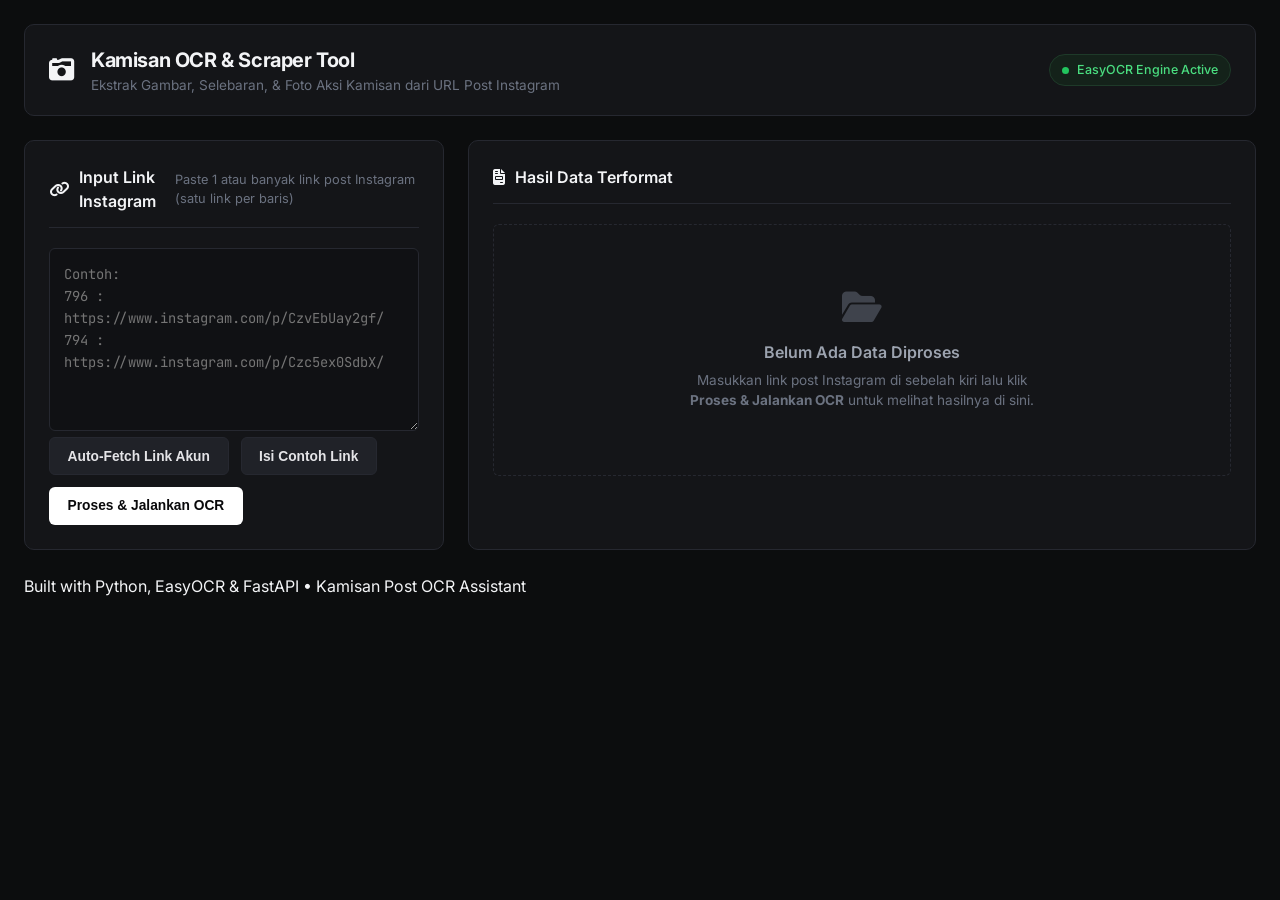
==== templates/index.html @ e28b5ed2 "style: overhaul UI design to clean minimalist dark theme (simple black), removing AI slop effects an" ====
<!DOCTYPE html>
<html lang="id">
<head>
    <meta charset="UTF-8">
    <meta name="viewport" content="width=device-width, initial-scale=1.0">
    <title>Instagram Kamisan Processor & OCR Tool</title>
    <!-- Google Fonts -->
    <link rel="preconnect" href="https://fonts.googleapis.com">
    <link rel="preconnect" href="https://fonts.gstatic.com" crossorigin>
    <link href="https://fonts.googleapis.com/css2?family=Inter:wght@400;500;600;700&family=JetBrains+Mono:wght@400;500&display=swap" rel="stylesheet">
    <!-- FontAwesome Icons -->
    <link rel="stylesheet" href="https://cdnjs.cloudflare.com/ajax/libs/font-awesome/6.5.1/css/all.min.css">
    <link rel="stylesheet" href="/static/style.css?v=2.0.0">
</head>
<body>
    <div class="app-container">
        <!-- Header -->
        <header class="app-header">
            <div class="logo-area">
                <i class="fa-solid fa-camera-retro logo-icon"></i>
                <div>
                    <h1>Kamisan OCR & Scraper Tool</h1>
                    <p class="subtitle">Ekstrak Gambar, Selebaran, & Foto Aksi Kamisan dari URL Post Instagram</p>
                </div>
            </div>
            <div class="badge-status">
                <span class="pulse-dot"></span> EasyOCR Engine Active
            </div>
        </header>

        <!-- Main Grid Layout -->
        <main class="main-layout">
            <!-- Left Panel: Input Section -->
            <section class="panel input-panel">
                <div class="panel-header">
                    <h2><i class="fa-solid fa-link"></i> Input Link Instagram</h2>
                    <span class="help-text">Paste 1 atau banyak link post Instagram (satu link per baris)</span>
                </div>
                
                <div id="process-form">
                    <div class="textarea-wrapper">
                        <textarea 
                            id="url-input" 
                            name="urls" 
                            rows="7" 
                            placeholder="Contoh:&#10;796 : https://www.instagram.com/p/CzvEbUay2gf/&#10;794 : https://www.instagram.com/p/Czc5ex0SdbX/"
                            required></textarea>
                    </div>

                    <div class="form-actions">
                        <button type="button" id="btn-fetch-account" class="btn btn-outline" title="Ambil semua URL post dari akun @sumarsihmaria secara otomatis">
                            Auto-Fetch Link Akun
                        </button>
                        <button type="button" id="btn-sample" class="btn btn-secondary">
                            Isi Contoh Link
                        </button>
                        <button type="button" id="btn-submit" onclick="handleProcessSubmit(event)" class="btn btn-primary">
                            Proses & Jalankan OCR
                        </button>
                    </div>
                </div>
            </section>

            <!-- Right Panel: Results & Actions -->
            <section class="panel results-panel">
                <div class="panel-header">
                    <h2><i class="fa-solid fa-file-invoice"></i> Hasil Data Terformat</h2>
                    <div class="action-buttons hidden" id="global-actions">
                        <button id="btn-export-csv" class="btn btn-sm btn-success">
                            <i class="fa-solid fa-file-csv"></i> Export Spreadsheet CSV
                        </button>
                        <button id="btn-export-jangandiam" class="btn btn-sm btn-accent">
                            <i class="fa-solid fa-code"></i> Export JSON
                        </button>
                        <button id="btn-export-txt" class="btn btn-sm btn-outline">
                            <i class="fa-solid fa-file-lines"></i> TXT
                        </button>
                        <button id="btn-copy-all" class="btn btn-sm btn-secondary">
                            <i class="fa-solid fa-copy"></i> Salin Semua Teks
                        </button>
                    </div>
                </div>

                <!-- Empty State -->
                <div id="empty-state" class="empty-state">
                    <i class="fa-solid fa-folder-open empty-icon"></i>
                    <h3>Belum Ada Data Diproses</h3>
                    <p>Masukkan link post Instagram di sebelah kiri lalu klik <strong>Proses & Jalankan OCR</strong> untuk melihat hasilnya di sini.</p>
                </div>

                <!-- Cards Container -->
                <div id="results-container" class="results-container"></div>
            </section>
        </main>

        <footer class="app-footer">
            <p>Built with Python, EasyOCR & FastAPI • Kamisan Post OCR Assistant</p>
        </footer>
    </div>

    <!-- Unclosable Live Progress Modal Overlay -->
    <div id="progress-modal" class="modal-overlay hidden">
        <div class="modal-card">
            <div class="modal-spinner"></div>
            <div class="modal-body">
                <h3 id="modal-status-title">Memproses Post Instagram...</h3>
                <p id="modal-status-detail">Mengunduh media & mendeteksi teks via EasyOCR...</p>
                <div class="modal-progress-bar">
                    <div id="modal-progress-fill" class="progress-fill"></div>
                </div>
                <span class="modal-lock-notice"><i class="fa-solid fa-lock"></i> Mohon tunggu hingga proses selesai (Batal hanya via tutup tab)</span>
            </div>
        </div>
    </div>

    <!-- Fullscreen Side-by-Side Workspace Modal -->
    <div id="fullscreen-editor-modal" class="fullscreen-modal-overlay hidden">
        <div class="fullscreen-modal-header">
            <h3 id="fullscreen-modal-title"><i class="fa-solid fa-expand"></i> Fullscreen Workspace Editor — Kamisan</h3>
            <div class="header-actions">
                <button id="btn-fullscreen-copy" class="btn btn-sm btn-success">
                    <i class="fa-solid fa-copy"></i> Salin Teks OCR
                </button>
                <button id="btn-fullscreen-close" class="btn btn-sm btn-secondary">
                    <i class="fa-solid fa-xmark"></i> Simpan & Tutup Fullscreen (Esc)
                </button>
            </div>
        </div>
        <div class="fullscreen-workspace-grid">
            <div class="side-left-image">
                <h5 class="gallery-title"><i class="fa-solid fa-file-image"></i> Gambar Selebaran (1 Layar Penuh)</h5>
                <a id="fs-image-link" href="#" target="_blank" title="Klik untuk membuka gambar ukuran asli">
                    <img id="fs-image-preview" src="" alt="Selebaran Fullscreen" />
                </a>
            </div>
            <div class="side-right-ocr">
                <h5 class="gallery-title"><i class="fa-solid fa-pen-to-square"></i> Editor Teks OCR (Satu Layar Penuh)</h5>
                <textarea id="fs-ocr-textarea" class="ocr-textarea" placeholder="Teks OCR..."></textarea>
            </div>
        </div>
    </div>

    <!-- Notification Toast -->
    <div id="toast" class="toast hidden">
        <i class="fa-solid fa-check-circle toast-icon"></i>
        <span id="toast-message">Teks berhasil disalin!</span>
    </div>

    <script src="/static/app.js?v=2.0.0"></script>
</body>
</html>
---- static/style.css ----
/* ============================================================
   Minimalist Sleek Black Theme — Kamisan OCR & Scraper Tool
   ============================================================ */

:root {
    --bg-main: #0c0d0e;
    --bg-panel: #141518;
    --bg-card: #1a1b20;
    --bg-input: #101114;
    --border-color: #262830;
    --border-focus: #4b5563;

    --text-primary: #f3f4f6;
    --text-secondary: #9ca3af;
    --text-muted: #6b7280;

    --btn-primary-bg: #ffffff;
    --btn-primary-text: #09090b;
    --btn-primary-hover: #e4e4e7;

    --btn-sec-bg: #202228;
    --btn-sec-text: #e4e4e7;
    --btn-sec-hover: #2a2d36;

    --radius-sm: 6px;
    --radius-md: 10px;
    --radius-lg: 14px;
}

* {
    box-sizing: border-box;
    margin: 0;
    padding: 0;
}

body {
    background-color: var(--bg-main);
    color: var(--text-primary);
    font-family: 'Inter', -apple-system, BlinkMacSystemFont, 'Segoe UI', Roboto, sans-serif;
    line-height: 1.5;
    min-height: 100vh;
    padding: 1.5rem;
}

/* Container */
.app-container {
    max-width: 1320px;
    margin: 0 auto;
    display: flex;
    flex-direction: column;
    gap: 1.5rem;
}

/* Header */
.app-header {
    display: flex;
    justify-content: space-between;
    align-items: center;
    padding: 1.25rem 1.5rem;
    background: var(--bg-panel);
    border: 1px solid var(--border-color);
    border-radius: var(--radius-md);
}

.logo-area {
    display: flex;
    align-items: center;
    gap: 1rem;
}

.logo-icon {
    font-size: 1.6rem;
    color: var(--text-primary);
}

.app-header h1 {
    font-size: 1.25rem;
    font-weight: 700;
    letter-spacing: -0.02em;
    color: var(--text-primary);
}

.subtitle {
    font-size: 0.85rem;
    color: var(--text-muted);
}

.badge-status {
    display: inline-flex;
    align-items: center;
    gap: 0.5rem;
    padding: 0.35rem 0.75rem;
    background: #14221a;
    border: 1px solid #1e3a29;
    border-radius: 999px;
    font-size: 0.78rem;
    font-weight: 500;
    color: #4ade80;
}

.pulse-dot {
    width: 7px;
    height: 7px;
    background-color: #22c55e;
    border-radius: 50%;
}

/* Main Layout Grid */
.main-layout {
    display: grid;
    grid-template-columns: 420px 1fr;
    gap: 1.5rem;
}

@media (max-width: 1024px) {
    .main-layout {
        grid-template-columns: 1fr;
    }
}

/* Panels */
.panel {
    background: var(--bg-panel);
    border: 1px solid var(--border-color);
    border-radius: var(--radius-md);
    padding: 1.5rem;
    display: flex;
    flex-direction: column;
    gap: 1.25rem;
}

.panel-header {
    display: flex;
    justify-content: space-between;
    align-items: center;
    border-bottom: 1px solid var(--border-color);
    padding-bottom: 0.85rem;
}

.panel-header h2 {
    font-size: 1rem;
    font-weight: 600;
    color: var(--text-primary);
    display: flex;
    align-items: center;
    gap: 0.6rem;
}

.help-text {
    font-size: 0.8rem;
    color: var(--text-muted);
}

/* Textarea Input */
.textarea-wrapper textarea {
    width: 100%;
    background: var(--bg-input);
    border: 1px solid var(--border-color);
    border-radius: var(--radius-sm);
    padding: 0.85rem;
    color: var(--text-primary);
    font-family: 'JetBrains Mono', monospace;
    font-size: 0.86rem;
    line-height: 1.6;
    resize: vertical;
    outline: none;
    transition: border-color 0.2s;
}

.textarea-wrapper textarea:focus {
    border-color: var(--border-focus);
}

/* Form Action Buttons */
.form-actions {
    display: flex;
    gap: 0.75rem;
    flex-wrap: wrap;
}

/* Button Component */
.btn {
    display: inline-flex;
    align-items: center;
    justify-content: center;
    gap: 0.5rem;
    padding: 0.65rem 1.1rem;
    border-radius: var(--radius-sm);
    font-size: 0.86rem;
    font-weight: 600;
    cursor: pointer;
    border: 1px solid transparent;
    transition: all 0.15s ease;
    text-decoration: none;
}

.btn-primary {
    background: var(--btn-primary-bg);
    color: var(--btn-primary-text);
}

.btn-primary:hover {
    background: var(--btn-primary-hover);
}

.btn-secondary, .btn-outline {
    background: var(--btn-sec-bg);
    color: var(--btn-sec-text);
    border-color: var(--border-color);
}

.btn-secondary:hover, .btn-outline:hover {
    background: var(--btn-sec-hover);
    border-color: var(--border-focus);
}

.btn-success {
    background: #14221a;
    color: #4ade80;
    border: 1px solid #1e3a29;
}

.btn-success:hover {
    background: #1b2e23;
}

.btn-accent {
    background: #252315;
    color: #facc15;
    border: 1px solid #3f3a1d;
}

.btn-accent:hover {
    background: #332f1b;
}

.btn-sm {
    padding: 0.4rem 0.75rem;
    font-size: 0.78rem;
}

.btn:disabled {
    opacity: 0.5;
    cursor: not-allowed;
}

/* Results Section */
.action-buttons {
    display: flex;
    gap: 0.5rem;
    flex-wrap: wrap;
}

.empty-state {
    display: flex;
    flex-direction: column;
    align-items: center;
    justify-content: center;
    padding: 4rem 2rem;
    text-align: center;
    color: var(--text-muted);
    border: 1px dashed var(--border-color);
    border-radius: var(--radius-sm);
}

.empty-icon {
    font-size: 2.2rem;
    margin-bottom: 1rem;
    opacity: 0.5;
}

.empty-state h3 {
    font-size: 1rem;
    font-weight: 600;
    color: var(--text-secondary);
    margin-bottom: 0.35rem;
}

.empty-state p {
    font-size: 0.85rem;
    max-width: 380px;
}

/* Result Card */
.results-container {
    display: flex;
    flex-direction: column;
    gap: 1.25rem;
}

.result-card {
    background: var(--bg-card);
    border: 1px solid var(--border-color);
    border-radius: var(--radius-sm);
    padding: 1.25rem;
    display: flex;
    flex-direction: column;
    gap: 1rem;
}

.card-top {
    display: flex;
    justify-content: space-between;
    align-items: center;
    padding-bottom: 0.6rem;
    border-bottom: 1px solid var(--border-color);
}

.kamisan-title {
    font-size: 0.95rem;
    font-weight: 700;
    color: var(--text-primary);
}

/* Media Gallery Grid */
.media-gallery-section {
    display: flex;
    flex-direction: column;
    gap: 0.5rem;
}

.gallery-title {
    font-size: 0.8rem;
    font-weight: 600;
    color: var(--text-secondary);
    text-transform: uppercase;
    letter-spacing: 0.04em;
}

.gallery-grid {
    display: flex;
    gap: 0.75rem;
    overflow-x: auto;
    padding-bottom: 0.5rem;
}

.media-thumb-wrapper {
    position: relative;
    flex-shrink: 0;
    width: 140px;
    height: 140px;
    border-radius: var(--radius-sm);
    overflow: hidden;
    border: 1px solid var(--border-color);
    background: #000;
}

.media-img {
    width: 100%;
    height: 100%;
    object-fit: cover;
}

.thumb-badge {
    position: absolute;
    top: 4px;
    left: 4px;
    padding: 2px 6px;
    font-size: 0.68rem;
    font-weight: 600;
    border-radius: 4px;
    background: rgba(0, 0, 0, 0.75);
    color: #fff;
    backdrop-filter: blur(4px);
}

/* Quick Links Grid */
.quick-links-section {
    display: flex;
    flex-direction: column;
    gap: 0.5rem;
}

.quick-links-grid {
    display: flex;
    gap: 0.5rem;
    flex-wrap: wrap;
}

.link-pill {
    display: inline-flex;
    align-items: center;
    gap: 0.4rem;
    padding: 0.35rem 0.7rem;
    background: var(--bg-input);
    border: 1px solid var(--border-color);
    border-radius: 4px;
    font-size: 0.78rem;
    color: var(--text-secondary);
    text-decoration: none;
    cursor: pointer;
    transition: all 0.15s;
}

.link-pill:hover {
    color: var(--text-primary);
    border-color: var(--border-focus);
    background: var(--btn-sec-bg);
}

/* Collapsible Accordion */
.collapsible-wrapper {
    border: 1px solid var(--border-color);
    border-radius: var(--radius-sm);
    overflow: hidden;
}

.collapsible-header {
    display: flex;
    justify-content: space-between;
    align-items: center;
    padding: 0.75rem 1rem;
    background: #141518;
    cursor: pointer;
    user-select: none;
    transition: background 0.15s;
}

.collapsible-header:hover {
    background: #1c1d22;
}

.collapsible-title {
    font-size: 0.85rem;
    font-weight: 600;
    color: var(--text-secondary);
    display: flex;
    align-items: center;
    gap: 0.5rem;
}

.chevron-icon {
    font-size: 0.8rem;
    color: var(--text-muted);
    transition: transform 0.2s ease;
}

.collapsible-header.active .chevron-icon {
    transform: rotate(180deg);
}

.collapsible-content {
    display: none;
    padding: 1rem;
    background: var(--bg-input);
    border-top: 1px solid var(--border-color);
}

.collapsible-content.open {
    display: block;
}

/* Side-by-Side View */
.side-by-side-container {
    display: grid;
    grid-template-columns: 1fr 1fr;
    gap: 1rem;
    background: var(--bg-main);
    border: 1px solid var(--border-color);
    border-radius: var(--radius-sm);
    padding: 1rem;

    @media (max-width: 900px) {
        grid-template-columns: 1fr;
    }
}

.side-left-image {
    display: flex;
    flex-direction: column;
    gap: 0.5rem;
}

.side-left-image img {
    width: 100%;
    height: 480px;
    object-fit: contain;
    border-radius: var(--radius-sm);
    border: 1px solid var(--border-color);
    background: #000;
}

.side-right-ocr {
    display: flex;
    flex-direction: column;
    gap: 0.5rem;
}

.ocr-header {
    display: flex;
    justify-content: space-between;
    align-items: center;
}

.ocr-textarea {
    width: 100%;
    height: 480px;
    background: #090a0c;
    border: 1px solid var(--border-color);
    border-radius: var(--radius-sm);
    padding: 0.85rem;
    color: var(--text-primary);
    font-family: 'JetBrains Mono', monospace;
    font-size: 0.85rem;
    line-height: 1.65;
    resize: vertical;
    outline: none;
}

.ocr-textarea:focus {
    border-color: var(--border-focus);
}

.result-text-block {
    background: #090a0c;
    border: 1px solid var(--border-color);
    border-radius: var(--radius-sm);
    padding: 0.85rem;
    font-family: 'JetBrains Mono', monospace;
    font-size: 0.83rem;
    line-height: 1.6;
    color: #d1d5db;
    white-space: pre-wrap;
    word-break: break-word;
}

/* Fullscreen Workspace Modal */
.fullscreen-modal-overlay {
    position: fixed;
    top: 0;
    left: 0;
    width: 100vw;
    height: 100vh;
    background: rgba(10, 11, 13, 0.96);
    backdrop-filter: blur(12px);
    z-index: 999999;
    display: flex;
    flex-direction: column;
    padding: 1.25rem 1.5rem;
    gap: 1rem;
}

.fullscreen-modal-header {
    display: flex;
    justify-content: space-between;
    align-items: center;
    padding-bottom: 0.75rem;
    border-bottom: 1px solid var(--border-color);
}

.fullscreen-modal-header h3 {
    font-size: 1.1rem;
    font-weight: 600;
    color: var(--text-primary);
}

.fullscreen-workspace-grid {
    display: grid;
    grid-template-columns: 1fr 1fr;
    gap: 1.25rem;
    flex: 1;
}

.fullscreen-workspace-grid .side-left-image img {
    height: calc(100vh - 150px);
}

.fullscreen-workspace-grid .ocr-textarea {
    height: calc(100vh - 150px);
}

/* Progress Modal Overlay */
.modal-overlay {
    position: fixed;
    top: 0;
    left: 0;
    width: 100vw;
    height: 100vh;
    background: rgba(0, 0, 0, 0.85);
    backdrop-filter: blur(8px);
    z-index: 99999;
    display: flex;
    align-items: center;
    justify-content: center;
}

.modal-card {
    background: var(--bg-panel);
    border: 1px solid var(--border-color);
    border-radius: var(--radius-md);
    padding: 2rem;
    max-width: 420px;
    width: 90%;
    display: flex;
    flex-direction: column;
    align-items: center;
    text-align: center;
    gap: 1rem;
}

.modal-spinner {
    width: 36px;
    height: 36px;
    border: 3px solid var(--border-color);
    border-top-color: var(--text-primary);
    border-radius: 50%;
    animation: spin 0.8s linear infinite;
}

@keyframes spin {
    to { transform: rotate(360deg); }
}

.modal-body h3 {
    font-size: 1.05rem;
    font-weight: 600;
    color: var(--text-primary);
    margin-bottom: 0.35rem;
}

.modal-body p {
    font-size: 0.85rem;
    color: var(--text-muted);
    margin-bottom: 1rem;
}

.modal-progress-bar {
    width: 100%;
    height: 4px;
    background: var(--bg-input);
    border-radius: 2px;
    overflow: hidden;
    margin-bottom: 0.75rem;
}

.progress-fill {
    height: 100%;
    background: var(--text-primary);
    width: 0%;
    transition: width 0.3s ease;
}

.modal-lock-notice {
    font-size: 0.75rem;
    color: var(--text-muted);
    display: block;
}

/* Toast */
.toast {
    position: fixed;
    bottom: 2rem;
    right: 2rem;
    background: #18191e;
    border: 1px solid var(--border-color);
    border-radius: var(--radius-sm);
    padding: 0.75rem 1.1rem;
    display: flex;
    align-items: center;
    gap: 0.6rem;
    font-size: 0.85rem;
    color: var(--text-primary);
    box-shadow: 0 10px 25px rgba(0, 0, 0, 0.5);
    z-index: 999999;
}

.hidden {
    display: none !important;
}
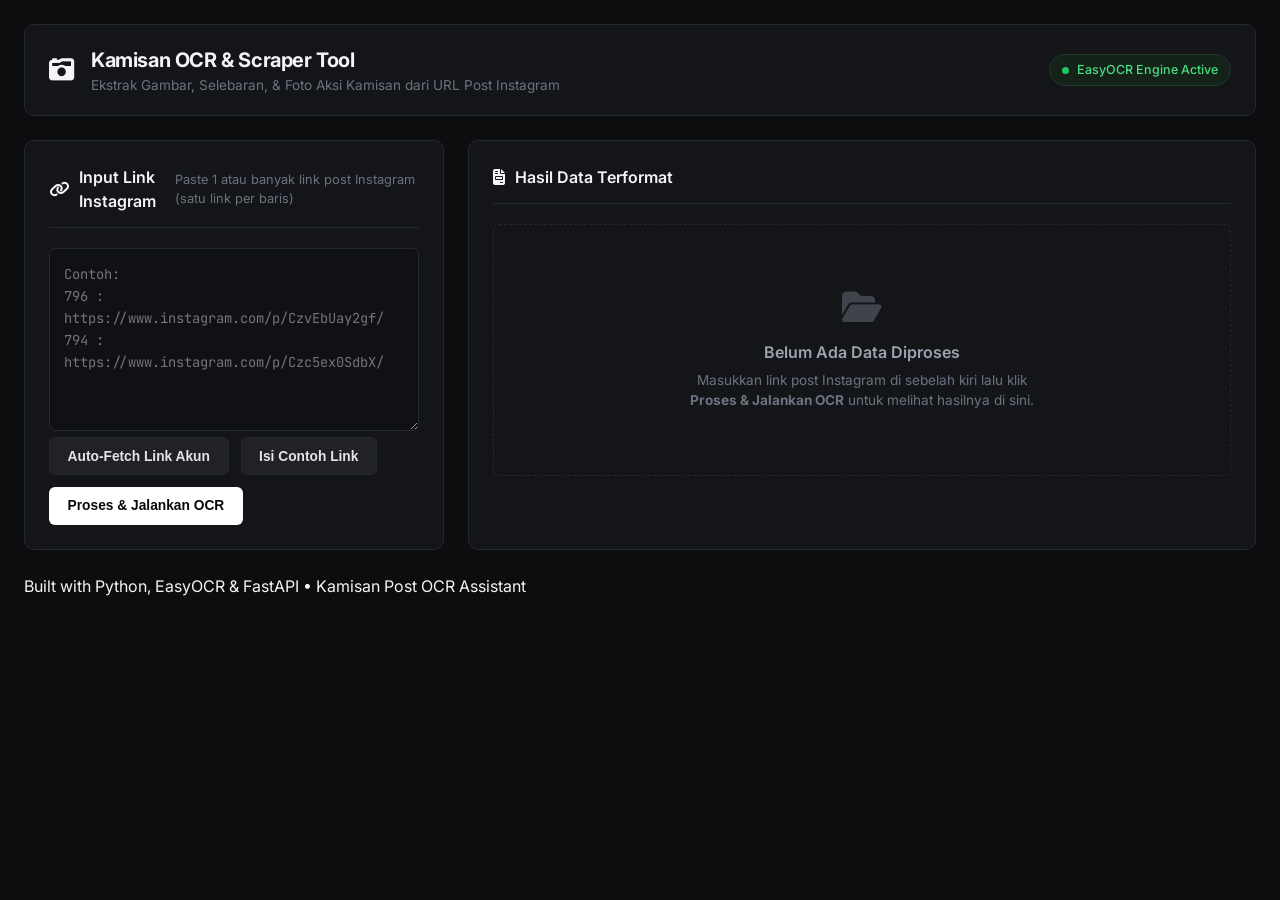
==== commit baf69e94: "fix: deduplicate stream results by post_url and fix horizontal grid overflow container" ====
--- a/templates/index.html
+++ b/templates/index.html
@@ -66,6 +66,9 @@
                 <div class="panel-header">
                     <h2><i class="fa-solid fa-file-invoice"></i> Hasil Data Terformat</h2>
                     <div class="action-buttons hidden" id="global-actions">
+                        <button id="btn-save-archive" class="btn btn-sm btn-primary" title="Simpan data terverifikasi ke archive.json publik">
+                            <i class="fa-solid fa-cloud-arrow-up"></i> Simpan ke Archive.json
+                        </button>
                         <button id="btn-export-csv" class="btn btn-sm btn-success">
                             <i class="fa-solid fa-file-csv"></i> Export Spreadsheet CSV
                         </button>
@@ -103,6 +106,7 @@
         <div class="modal-card">
             <div class="modal-spinner"></div>
             <div class="modal-body">
+                <div id="modal-progress-counter" class="modal-counter-badge">0 / 0 (0%)</div>
                 <h3 id="modal-status-title">Memproses Post Instagram...</h3>
                 <p id="modal-status-detail">Mengunduh media & mendeteksi teks via EasyOCR...</p>
                 <div class="modal-progress-bar">
@@ -146,6 +150,6 @@
         <span id="toast-message">Teks berhasil disalin!</span>
     </div>
 
-    <script src="/static/app.js?v=2.0.0"></script>
+    <script src="/static/app.js?v=2.0.2"></script>
 </body>
 </html>
--- a/static/style.css
+++ b/static/style.css
@@ -110,6 +110,11 @@
     display: grid;
     grid-template-columns: 420px 1fr;
     gap: 1.5rem;
+    max-width: 100%;
+}
+
+.main-layout > section {
+    min-width: 0; /* Mencegah CSS Grid item melebarkan seluruh halaman */
 }
 
 @media (max-width: 1024px) {
@@ -127,6 +132,8 @@
     display: flex;
     flex-direction: column;
     gap: 1.25rem;
+    max-width: 100%;
+    overflow-x: hidden;
 }
 
 .panel-header {
@@ -286,6 +293,8 @@
     display: flex;
     flex-direction: column;
     gap: 1.25rem;
+    max-width: 100%;
+    overflow-x: hidden;
 }
 
 .result-card {
@@ -296,6 +305,8 @@
     display: flex;
     flex-direction: column;
     gap: 1rem;
+    max-width: 100%;
+    overflow-x: hidden;
 }
 
 .card-top {
@@ -317,6 +328,8 @@
     display: flex;
     flex-direction: column;
     gap: 0.5rem;
+    max-width: 100%;
+    overflow-x: hidden;
 }
 
 .gallery-title {
@@ -331,7 +344,9 @@
     display: flex;
     gap: 0.75rem;
     overflow-x: auto;
+    max-width: 100%;
     padding-bottom: 0.5rem;
+    scroll-behavior: smooth;
 }
 
 .media-thumb-wrapper {
@@ -369,12 +384,14 @@
     display: flex;
     flex-direction: column;
     gap: 0.5rem;
+    max-width: 100%;
 }
 
 .quick-links-grid {
     display: flex;
     gap: 0.5rem;
     flex-wrap: wrap;
+    max-width: 100%;
 }
 
 .link-pill {
@@ -611,6 +628,19 @@
     to { transform: rotate(360deg); }
 }
 
+.modal-counter-badge {
+    display: inline-block;
+    padding: 0.25rem 0.75rem;
+    background: #1e1e24;
+    border: 1px solid var(--border-color);
+    border-radius: 999px;
+    font-size: 0.8rem;
+    font-weight: 700;
+    font-family: 'JetBrains Mono', monospace;
+    color: var(--text-primary);
+    margin-bottom: 0.5rem;
+}
+
 .modal-body h3 {
     font-size: 1.05rem;
     font-weight: 600;
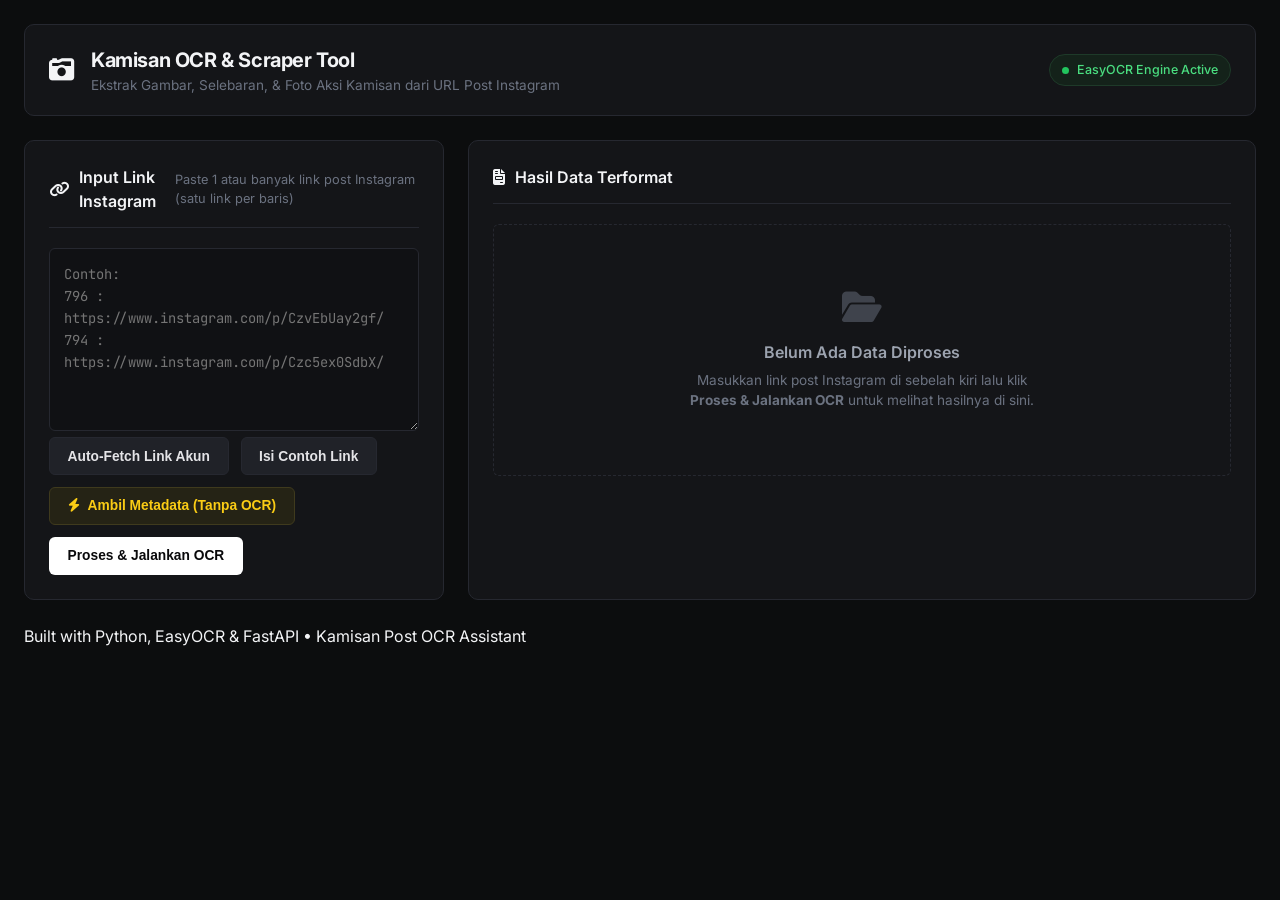
==== commit 0fba750f: "feat: implement Fast Metadata Extraction (Without OCR) button and auto-sync schema" ====
--- a/templates/index.html
+++ b/templates/index.html
@@ -54,7 +54,10 @@
                         <button type="button" id="btn-sample" class="btn btn-secondary">
                             Isi Contoh Link
                         </button>
-                        <button type="button" id="btn-submit" onclick="handleProcessSubmit(event)" class="btn btn-primary">
+                        <button type="button" id="btn-quick-metadata" onclick="handleProcessSubmit(event, true)" class="btn btn-accent" title="Ambil No. Aksi, Tanggal, Link Post, Selebaran & Foto secara kilat tanpa OCR">
+                            <i class="fa-solid fa-bolt"></i> Ambil Metadata (Tanpa OCR)
+                        </button>
+                        <button type="button" id="btn-submit" onclick="handleProcessSubmit(event, false)" class="btn btn-primary">
                             Proses & Jalankan OCR
                         </button>
                     </div>
@@ -101,19 +104,18 @@
         </footer>
     </div>
 
-    <!-- Unclosable Live Progress Modal Overlay -->
-    <div id="progress-modal" class="modal-overlay hidden">
-        <div class="modal-card">
-            <div class="modal-spinner"></div>
-            <div class="modal-body">
-                <div id="modal-progress-counter" class="modal-counter-badge">0 / 0 (0%)</div>
-                <h3 id="modal-status-title">Memproses Post Instagram...</h3>
-                <p id="modal-status-detail">Mengunduh media & mendeteksi teks via EasyOCR...</p>
-                <div class="modal-progress-bar">
-                    <div id="modal-progress-fill" class="progress-fill"></div>
-                </div>
-                <span class="modal-lock-notice"><i class="fa-solid fa-lock"></i> Mohon tunggu hingga proses selesai (Batal hanya via tutup tab)</span>
+    <!-- Floating Non-blocking Background Progress Widget -->
+    <div id="floating-progress-widget" class="floating-widget hidden">
+        <div class="widget-header">
+            <div class="widget-header-left">
+                <span class="pulse-dot"></span>
+                <strong id="widget-status-title">Memproses post Instagram...</strong>
             </div>
+            <span id="widget-progress-counter" class="widget-badge">0 / 0 (0%)</span>
+        </div>
+        <p id="widget-status-detail">Mengunduh media & mendeteksi teks via EasyOCR...</p>
+        <div class="widget-progress-bar">
+            <div id="widget-progress-fill" class="widget-fill"></div>
         </div>
     </div>
 
@@ -150,6 +152,6 @@
         <span id="toast-message">Teks berhasil disalin!</span>
     </div>
 
-    <script src="/static/app.js?v=2.0.2"></script>
+    <script src="/static/app.js?v=2.0.4"></script>
 </body>
 </html>
--- a/static/style.css
+++ b/static/style.css
@@ -676,6 +676,83 @@
     display: block;
 }
 
+/* Floating Non-blocking Background Progress Widget */
+.floating-widget {
+    position: fixed;
+    bottom: 2rem;
+    right: 2rem;
+    width: 380px;
+    max-width: calc(100vw - 3rem);
+    background: #141518;
+    border: 1px solid var(--border-color);
+    border-radius: var(--radius-md);
+    padding: 1rem 1.25rem;
+    box-shadow: 0 12px 35px rgba(0, 0, 0, 0.7);
+    z-index: 99999;
+    display: flex;
+    flex-direction: column;
+    gap: 0.5rem;
+    animation: slideUpWidget 0.25s ease-out;
+}
+
+@keyframes slideUpWidget {
+    from { transform: translateY(20px); opacity: 0; }
+    to { transform: translateY(0); opacity: 1; }
+}
+
+.widget-header {
+    display: flex;
+    justify-content: space-between;
+    align-items: center;
+}
+
+.widget-header-left {
+    display: flex;
+    align-items: center;
+    gap: 0.5rem;
+}
+
+.widget-header-left strong {
+    font-size: 0.86rem;
+    color: var(--text-primary);
+    font-weight: 600;
+}
+
+.widget-badge {
+    font-size: 0.75rem;
+    font-weight: 700;
+    font-family: 'JetBrains Mono', monospace;
+    color: var(--text-secondary);
+    background: #1e1e24;
+    border: 1px solid var(--border-color);
+    padding: 0.15rem 0.5rem;
+    border-radius: 4px;
+}
+
+.floating-widget p {
+    font-size: 0.78rem;
+    color: var(--text-muted);
+    white-space: nowrap;
+    overflow: hidden;
+    text-overflow: ellipsis;
+}
+
+.widget-progress-bar {
+    width: 100%;
+    height: 4px;
+    background: var(--bg-input);
+    border-radius: 2px;
+    overflow: hidden;
+    margin-top: 0.2rem;
+}
+
+.widget-fill {
+    height: 100%;
+    background: #4ade80;
+    width: 0%;
+    transition: width 0.3s ease;
+}
+
 /* Toast */
 .toast {
     position: fixed;
